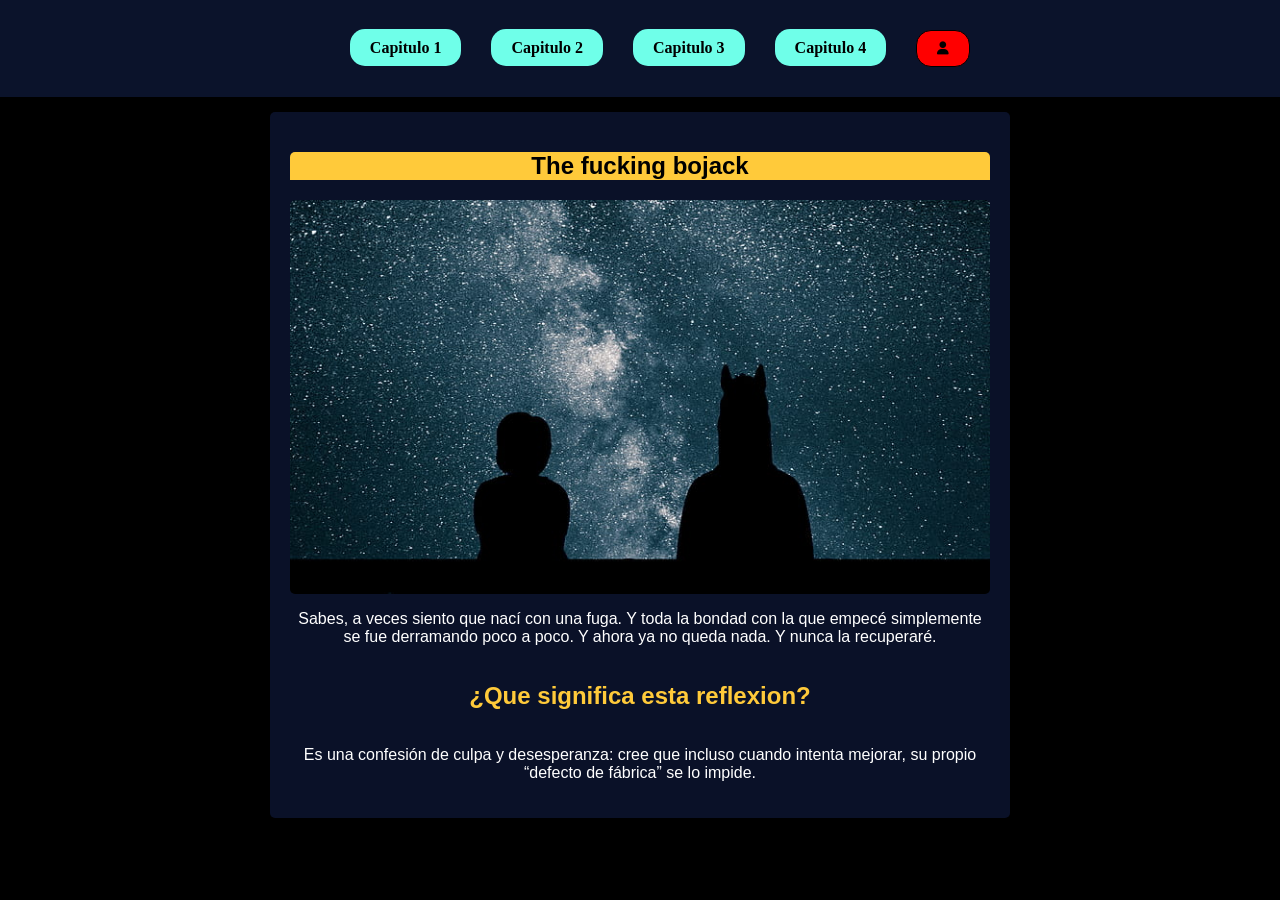
==== index.html @ b639866f "Agrega navegacion y primera card" ====
<!DOCTYPE html>
<html lang="es">
<head>
    <meta charset="UTF-8">
    <meta name="viewport" content="width=device-width, initial-scale=1.0">
    <link rel="stylesheet" href="visual.css">
    <link rel="stylesheet" href="https://cdnjs.cloudflare.com/ajax/libs/font-awesome/6.5.2/css/all.min.css">

    <title>Html</title>
</head>
<body>

<div class="nav">
    <ul>
      <li><a href="#" class="nav__link">Capitulo 1</a></li>
      <li><a href="#" class="nav__link">Capitulo 2</a></li>
      <li><a href="#" class="nav__link">Capitulo 3</a></li>
      <li><a href="#" class="nav__link">Capitulo 4</a></li>
      <li><button type="button__nav
        button__nav--user" class="button"><i class="fa-solid fa-user"></i></button></li>
    </ul>
</div>
<main>

<section class="section-bojack">
  <div class="card">
    <h1 class="card__titulo">The fucking bojack</h1>
    <img  class="card__img" src="fts/bojack night.jpg" alt="juas">
    <p class="card__p">Sabes, a veces siento que nací con una fuga. Y toda la bondad con la que empecé simplemente se fue derramando poco a poco. Y ahora ya no queda nada. Y nunca la recuperaré.</p>
    <h2 class="card__titulo2">¿Que significa esta reflexion?</h2>
    <p class="card__p">Es una confesión de culpa y desesperanza: cree que incluso cuando intenta mejorar, su propio “defecto de fábrica” se lo impide.</p>
  </div>

</section>

</main>
</body>
</html>
---- visual.css ----
body {
    display: flex; 
    flex-direction: column;

    background-color: rgb(0, 0, 0);
    margin: 0;
    padding: 0;
}

/* Seccion de navegacion inicial */
.nav {
    display: flex; 
    background-color: #0B132B;
    padding: 30px;
    margin-bottom: 15px;
}

.nav ul {
    display: flex;
    list-style: none;
    gap: 30px;
    margin: 0 auto;
    align-items: baseline;
}

.nav__link {
    background-color: #6FFFE9;
    padding: 10px 20px;
    border-radius: 15px;
    font-weight: bold;
    text-decoration: none;
    color: inherit;
    transition: background-color 0.5s ease-in-out, color 0.5s ease-in-out, border 0.5s ease-in-out;
}

.nav__link:hover {
    background-color: rgba(13, 20, 43, 0.73);
    color: white;
    border: 1px solid #5BC0BE;
}

.button__nav--user {
    
}

/* Card de Bojack */
.card {
    display: flex;
    flex-direction: column;
    background-color: #0A1128;
    padding: 20px;
    text-align: center;
    font-family: 'Segoe UI', Tahoma, Geneva, Verdana, sans-serif;
    width: 700px;
    margin: 0 auto; 
    border-radius: 5px;
}

.card__img {
    border-radius: 5px;
    width: 100%;
}

.card__p {
    color: #fff;
}

.card__titulo2 {
    color: #FFCA3A;
}

.card__titulo {
    background-color: #FFCA3A;
    border-radius: 5px 5px 0px 0px;
}

/* BUTTON */
button {
    padding: 10px 20px;
    border-radius: 15px;
    border: 1px solid #000;
    background-color: red;
    font-weight: bold;
    transition: background-color 0.5s ease-in-out, color 0.5s ease-in-out, border 0.5s ease-in-out;
}

button:hover {
    background-color: rgb(0, 0, 0);
    color: #fff;
    border:1px solid #fff;
}
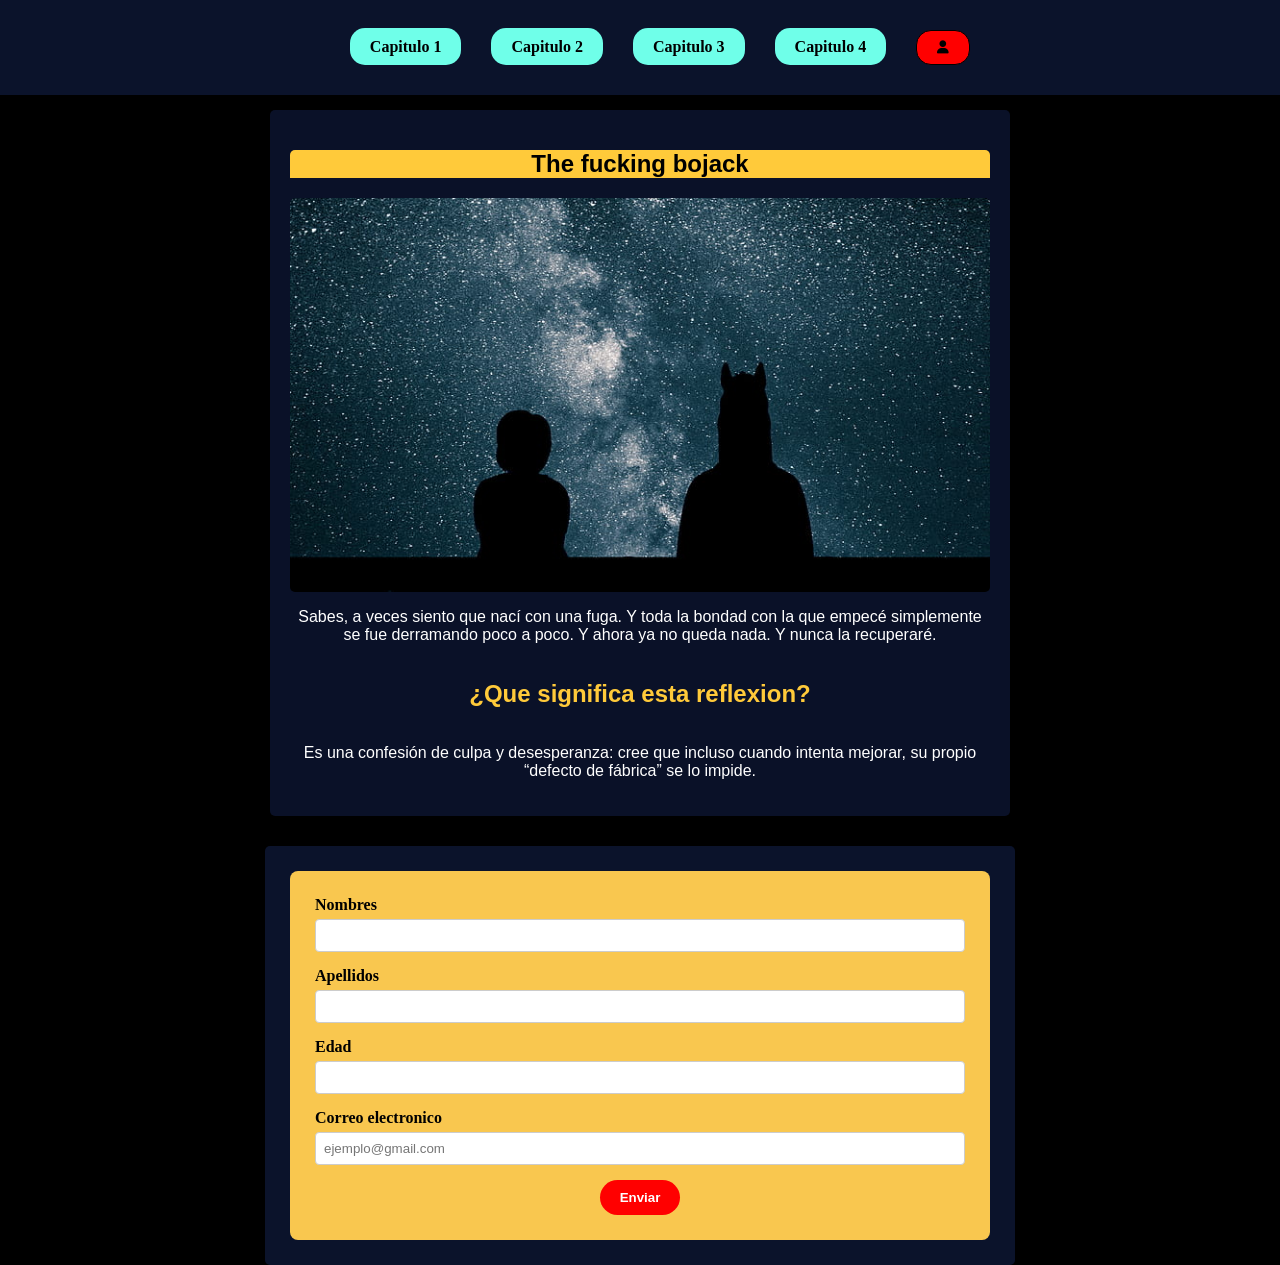
==== commit be7d834f: "Agrega los demas cambios" ====
--- a/index.html
+++ b/index.html
@@ -10,9 +10,10 @@
 </head>
 <body>
 
+  <!--LISTA DE NAVEGACION-->
 <div class="nav">
     <ul>
-      <li><a href="#" class="nav__link">Capitulo 1</a></li>
+      <li><a href="dedo.html" class="nav__link">Capitulo 1</a></li>
       <li><a href="#" class="nav__link">Capitulo 2</a></li>
       <li><a href="#" class="nav__link">Capitulo 3</a></li>
       <li><a href="#" class="nav__link">Capitulo 4</a></li>
@@ -22,6 +23,7 @@
 </div>
 <main>
 
+<!--CARD DE BOJACK-->
 <section class="section-bojack">
   <div class="card">
     <h1 class="card__titulo">The fucking bojack</h1>
@@ -30,7 +32,33 @@
     <h2 class="card__titulo2">¿Que significa esta reflexion?</h2>
     <p class="card__p">Es una confesión de culpa y desesperanza: cree que incluso cuando intenta mejorar, su propio “defecto de fábrica” se lo impide.</p>
   </div>
+</section>
 
+<!--SECCION DE CONTACTO-->
+<section class="contacto">
+  <div class="contacto__contenedor">
+    <form class="contacto__form">
+      <div class="contacto__item">
+        <label for="nombre">Nombres</label>
+        <input type="text" id="nombre" name="nombre" minlength="2" maxlength="30" required>
+      </div>
+      <div class="contacto__item">
+        <label for="apellido">Apellidos</label>
+        <input type="text" id="apellido" name="apellido" minlength="2" maxlength="30" required>
+      </div>
+      <div class="contacto__item">
+        <label for="edad">Edad</label>
+        <input type="number" id="edad" name="edad" min="01" max="99" required>
+      </div>
+      <div class="contacto__item">
+        <label for="email">Correo electronico</label>
+        <input type="email" id="email" name="email"  placeholder="ejemplo@gmail.com" required>
+      </div>
+      <div class="button button__contacto--borde">
+        <button type="submit">Enviar</button>
+      </div>
+    </form>
+  </div>
 </section>
 
 </main>
--- a/visual.css
+++ b/visual.css
@@ -1,7 +1,6 @@
 body {
     display: flex; 
     flex-direction: column;
-
     background-color: rgb(0, 0, 0);
     margin: 0;
     padding: 0;
@@ -39,9 +38,6 @@
     border: 1px solid #5BC0BE;
 }
 
-.button__nav--user {
-    
-}
 
 /* Card de Bojack */
 .card {
@@ -54,6 +50,7 @@
     width: 700px;
     margin: 0 auto; 
     border-radius: 5px;
+    margin-bottom: 30px;
 }
 
 .card__img {
@@ -88,4 +85,48 @@
     background-color: rgb(0, 0, 0);
     color: #fff;
     border:1px solid #fff;
-}+}
+
+/*CONTACTO*/
+.contacto {
+    background-color: #0B132B;
+    width: 700px;
+    margin: 0 auto;
+    padding: 25px;
+    border-radius: 5px;
+}
+.contacto__contenedor {
+  background: #f9c74f;      
+  width: auto;            
+  margin: 0 auto;          
+  padding: 25px;
+  border-radius: 8px;
+}
+
+.contacto__item {
+  display: flex;
+  flex-direction: column; 
+  margin-bottom: 15px;
+}
+
+.contacto__item label {
+  margin-bottom: 5px;
+  font-weight: bold;
+}
+
+.contacto__item input {
+  padding: 8px;
+  border: 1px solid #ccc;
+  border-radius: 4px;
+}
+
+.button {
+  display: flex;
+  justify-content: center; 
+}
+
+.button__contacto--borde button{
+    border-radius: 30px;
+    color: #fff;
+    border: none;
+}
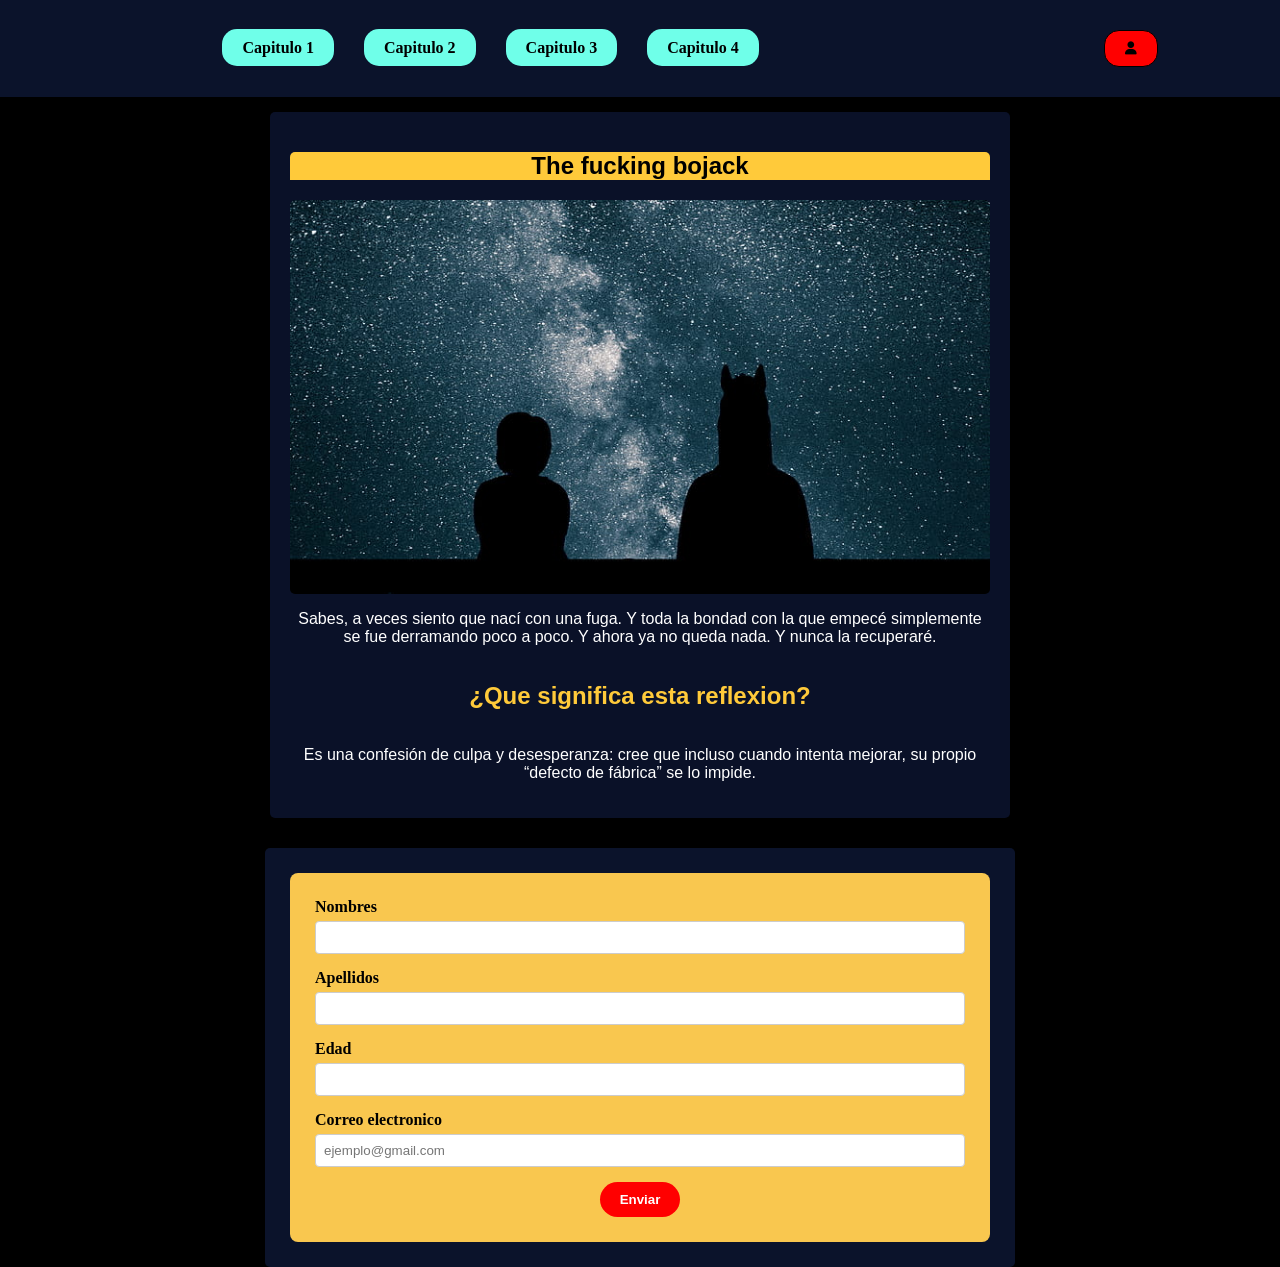
==== commit 175be975: "Agrega responnsivo 3" ====
--- a/index.html
+++ b/index.html
@@ -17,8 +17,11 @@
       <li><a href="#" class="nav__link">Capitulo 2</a></li>
       <li><a href="#" class="nav__link">Capitulo 3</a></li>
       <li><a href="#" class="nav__link">Capitulo 4</a></li>
-      <li><button type="button__nav
+    </ul>
+    <ul>
+      <li class="nav__button--min"><button type="button"  class="button__nav
         button__nav--user" class="button"><i class="fa-solid fa-user"></i></button></li>
+
     </ul>
 </div>
 <main>
--- a/visual.css
+++ b/visual.css
@@ -12,6 +12,8 @@
     background-color: #0B132B;
     padding: 30px;
     margin-bottom: 15px;
+    width: 100%;
+    align-items: baseline;
 }
 
 .nav ul {
@@ -37,6 +39,40 @@
     color: white;
     border: 1px solid #5BC0BE;
 }
+
+/* Media query de navegación para teléfonos */
+@media (max-width: 767px) {
+  .nav ul {
+    flex-wrap: wrap;          /* permite varias filas */
+    justify-content: center;  /* centra los ítems */
+    padding: 0;               /* quita relleno extra */
+    margin: inherit;
+    margin: 0 auto;
+  }
+
+  .nav li {
+    min-width: 44%;         /* ancho mínimo para que no se deformen */
+    flex-direction: column;
+  }
+
+  .nav {
+    padding: 15px;            /* reduce padding en móviles */
+    align-items: baseline;
+  }
+
+  li.nav__button--min {
+    display: inherit;
+    padding: 10px;
+  }
+
+  .nav__link {
+    display: block;
+    text-align: center;
+    white-space: nowrap;      /* evita que “Capitulo” se parta en 2 líneas */
+  }
+}
+
+
 
 
 /* Card de Bojack */
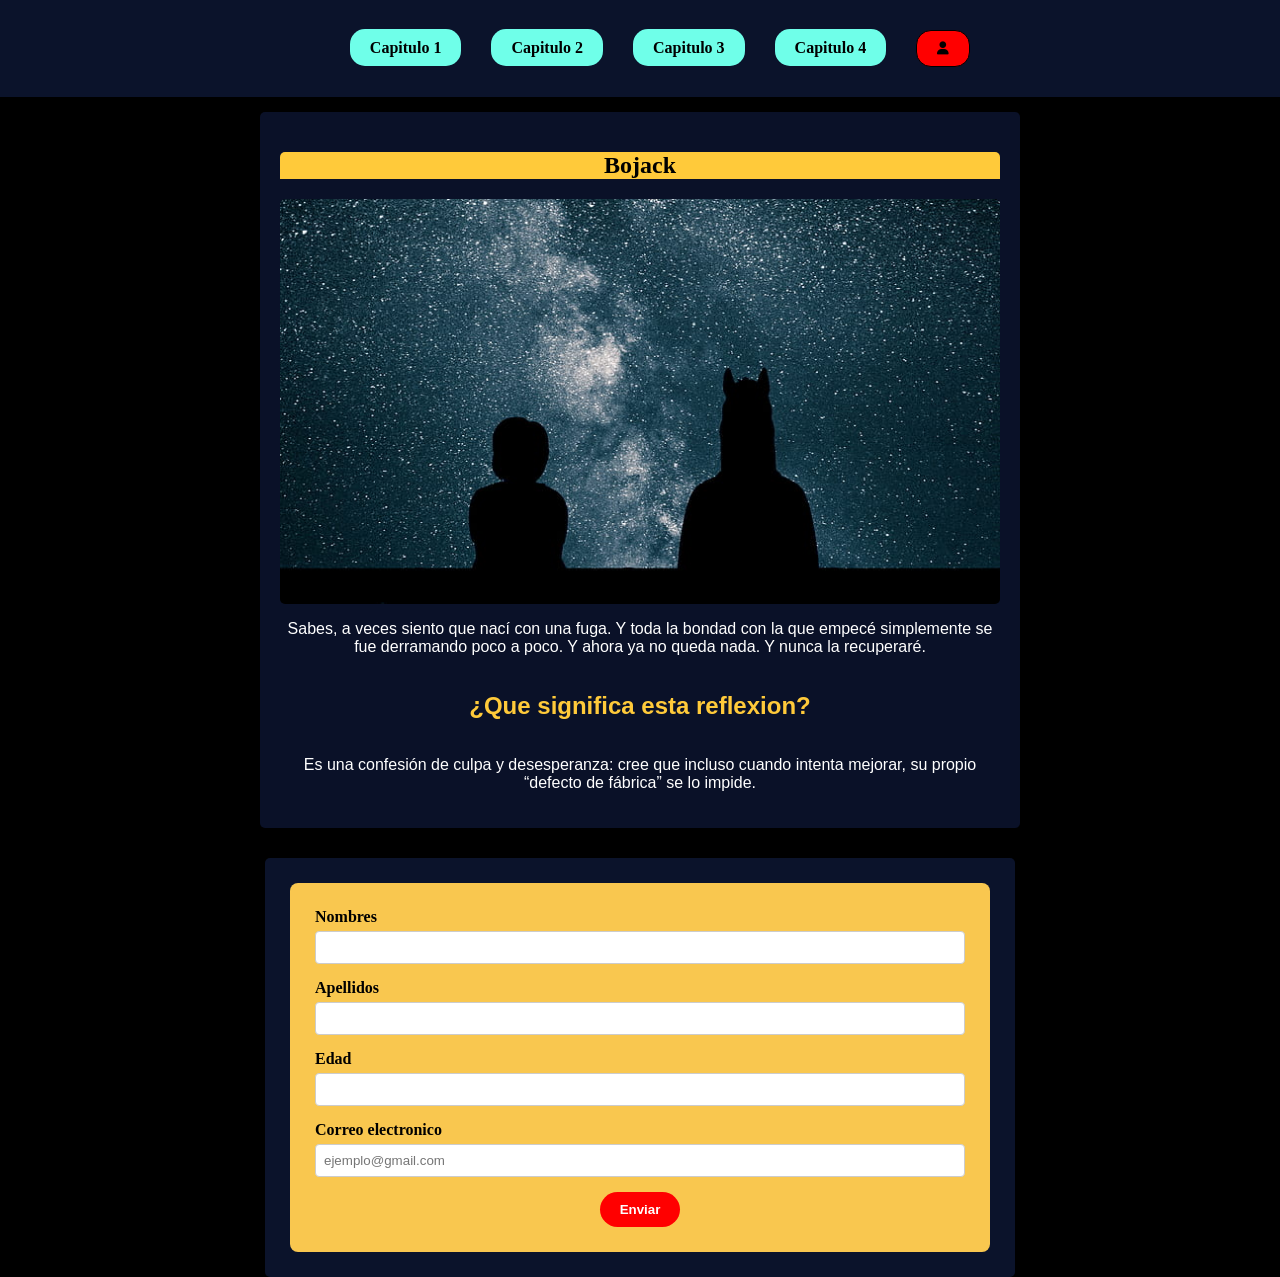
==== commit d4ea89a7: "Agrega correctamente la alineacion del responsivo" ====
--- a/index.html
+++ b/index.html
@@ -17,19 +17,16 @@
       <li><a href="#" class="nav__link">Capitulo 2</a></li>
       <li><a href="#" class="nav__link">Capitulo 3</a></li>
       <li><a href="#" class="nav__link">Capitulo 4</a></li>
-    </ul>
-    <ul>
       <li class="nav__button--min"><button type="button"  class="button__nav
-        button__nav--user" class="button"><i class="fa-solid fa-user"></i></button></li>
-
+      button__nav--user" class="button"><i class="fa-solid fa-user"></i></button></li>
     </ul>
 </div>
 <main>
 
 <!--CARD DE BOJACK-->
 <section class="section-bojack">
-  <div class="card">
-    <h1 class="card__titulo">The fucking bojack</h1>
+  <div class="section-bojack__card">
+    <h1 class="card__titulo">Bojack</h1>
     <img  class="card__img" src="fts/bojack night.jpg" alt="juas">
     <p class="card__p">Sabes, a veces siento que nací con una fuga. Y toda la bondad con la que empecé simplemente se fue derramando poco a poco. Y ahora ya no queda nada. Y nunca la recuperaré.</p>
     <h2 class="card__titulo2">¿Que significa esta reflexion?</h2>
--- a/visual.css
+++ b/visual.css
@@ -10,7 +10,7 @@
 .nav {
     display: flex; 
     background-color: #0B132B;
-    padding: 30px;
+    padding: 30px 0;
     margin-bottom: 15px;
     width: 100%;
     align-items: baseline;
@@ -42,11 +42,14 @@
 
 /* Media query de navegación para teléfonos */
 @media (max-width: 767px) {
+  body {
+    width: 700px;
+}
+
   .nav ul {
     flex-wrap: wrap;          /* permite varias filas */
     justify-content: center;  /* centra los ítems */
     padding: 0;               /* quita relleno extra */
-    margin: inherit;
     margin: 0 auto;
   }
 
@@ -58,6 +61,7 @@
   .nav {
     padding: 15px;            /* reduce padding en móviles */
     align-items: baseline;
+    width: 670px;
   }
 
   li.nav__button--min {
@@ -76,14 +80,14 @@
 
 
 /* Card de Bojack */
-.card {
+.section-bojack__card {
     display: flex;
     flex-direction: column;
     background-color: #0A1128;
     padding: 20px;
     text-align: center;
     font-family: 'Segoe UI', Tahoma, Geneva, Verdana, sans-serif;
-    width: 700px;
+    width: 720px;
     margin: 0 auto; 
     border-radius: 5px;
     margin-bottom: 30px;
@@ -105,6 +109,14 @@
 .card__titulo {
     background-color: #FFCA3A;
     border-radius: 5px 5px 0px 0px;
+    font-family: Montserrat;
+}
+
+/* Media query de la seccion de bojack */
+@media (max-width: 767px) {
+.section-bojack__card {
+  width: 660px;
+}
 }
 
 /* BUTTON */
@@ -166,3 +178,10 @@
     color: #fff;
     border: none;
 }
+
+/* Media query de la seccion de CONTACTO */
+@media (max-width: 767px) {
+.contacto {
+    width: 650px;
+}
+}
